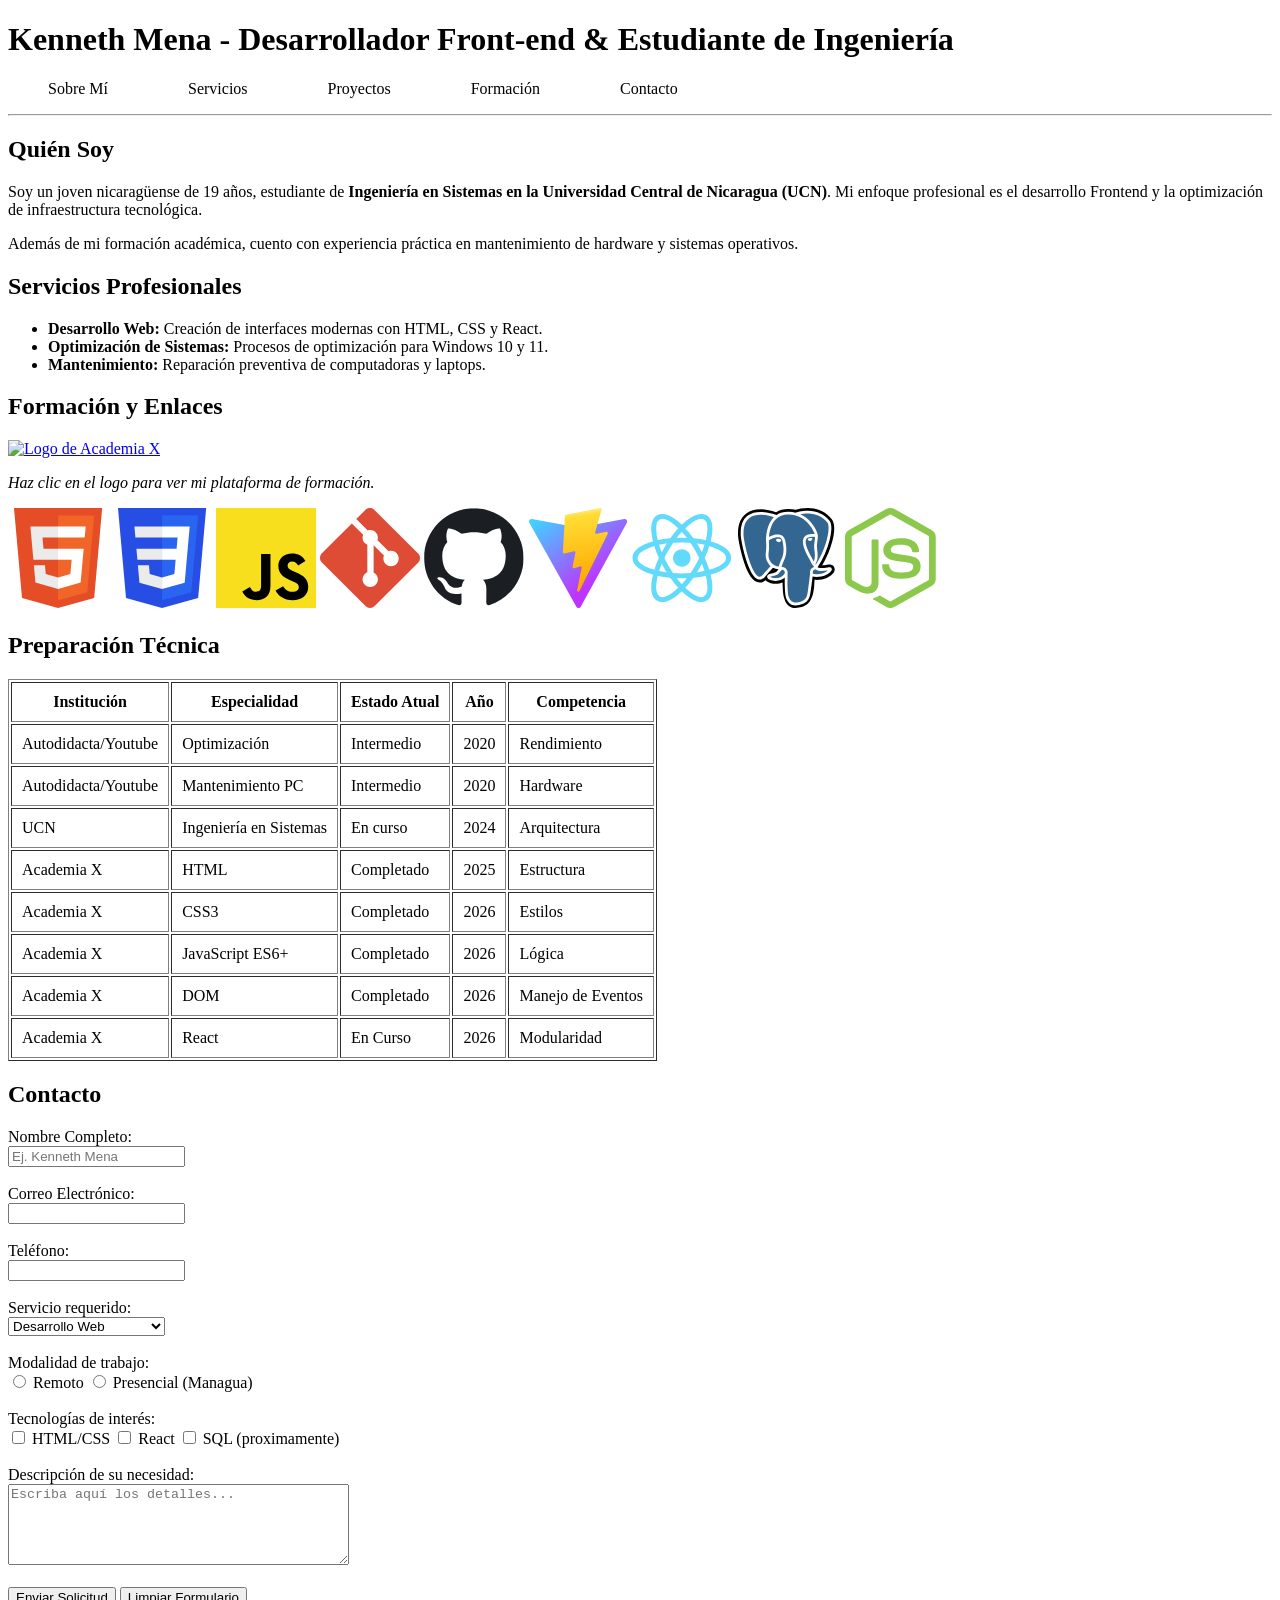
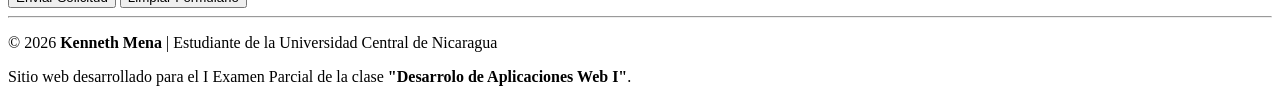
==== index.html @ 3bc9c909 "Cambios en el html" ====
<!DOCTYPE html>
<html lang="es">

<head>
    <meta charset="UTF-8">
    <meta name="viewport" content="width=device-width, initial-scale=1.0">
    <meta name="description" content="Portafolio Profesional de Kenneth Mena - Ingeniería en Sistemas UCN">
    <title>Kenneth Mena | Ingeniería en Sistemas</title>
</head>

<body>

    <header>
        <h1>Kenneth Mena - Desarrollador Front-end & Estudiante de Ingeniería</h1>
        <nav>
            <ul>
                <li><a href="#quienSoy">Sobre Mí</a></li>
                <li><a href="#servicios">Servicios</a></li>
                <li><a href="#proyectos">Proyectos</a></li>
                <li><a href="#formacion">Formación</a></li>
                <li><a href="#contacto">Contacto</a></li>
            </ul>
        </nav>
    </header>

    <hr>

    <section id="quienSoy">
        <h2>Quién Soy</h2>
        <p>Soy un joven nicaragüense de 19 años, estudiante de <strong>Ingeniería en Sistemas en la Universidad Central
                de Nicaragua (UCN)</strong>. Mi enfoque profesional es el desarrollo Frontend y la optimización de
            infraestructura tecnológica.</p>
        <p>Además de mi formación académica, cuento con experiencia práctica en mantenimiento de hardware y sistemas
            operativos.</p>
    </section>

    <section id="servicios">
        <h2>Servicios Profesionales</h2>
        <ul>
            <li>
                <strong>Desarrollo Web:</strong> Creación de interfaces modernas con HTML, CSS y React.
            </li>
            <li>
                <strong>Optimización de Sistemas:</strong> Procesos de optimización para Windows 10 y 11.
            </li>
            <li>
                <strong>Mantenimiento:</strong> Reparación preventiva de computadoras y laptops.
            </li>
        </ul>
    </section>

    <section id="galeria">
        <h2>Formación y Enlaces</h2>
        <a href="https://academia-x.com" target="_blank">
            <img src="https://tse4.mm.bing.net/th/id/OIP.YgJsI3BnexDTsaXKz3Ic4QHaHa?rs=1&pid=ImgDetMain&o=7&rm=3"
                alt="Logo de Academia X" width="150" height="150">
        </a>
        <p>
            <em>Haz clic en el logo para ver mi plataforma de formación.</em>
        </p>

        <img src="assets/Logo/html5-logo_svgstack_com_28511775931695.svg" alt="HTML5"
            width="100" height="100">
        <img src="assets/Logo/css-logo_svgstack_com_28131775931871.svg" alt="CSS3"
            width="100" height="100">
        <img src="assets/Logo/javascript-logo_svgstack_com_28641775931630.svg" alt="Vanilla Javascript"
            width="100" height="100">        
            <img src="assets/Logo/git-logo-svg_svgstack_com_28381775931685.svg" alt="Git"
            width="100" height="100">
            <img src="assets/Logo/github-logo_svgstack_com_50361775931677.svg" alt="Github"
            width="100" height="100">
            <img src="assets/Logo/vite-js-logo_svgstack_com_31531775931664.svg" alt="Vite"
            width="100" height="100">
        <img src="assets/Logo/react-icon_svgstack_com_29171775931881.svg" alt=" React"
            width="100" height="100">
            <img src="assets/Logo/postgre-sql-logo_svgstack_com_29021775931913.svg" alt="SQL"
            width="100" height="100">
            <img src="assets/Logo/nodejs-logo_svgstack_com_28911775931940.svg" alt="Node JS"
            width="100" height="100">

    </section>

    <section id="formacion">
        <h2>Preparación Técnica</h2>
        <table border="1" cellpadding="10">
            <thead>
                <tr>
                    <th>Institución</th>
                    <th>Especialidad</th>
                    <th>Estado Atual</th>
                    <th>Año</th>
                    <th>Competencia</th>
                </tr>
            </thead>
            <tbody>
                <tr>
                    <td>Autodidacta/Youtube</td>
                    <td>Optimización</td>
                    <td>Intermedio</td>
                    <td>2020</td>
                    <td>Rendimiento</td>
                </tr>
                <tr>
                    <td>Autodidacta/Youtube</td>
                    <td>Mantenimiento PC</td>
                    <td>Intermedio</td>
                    <td>2020</td>
                    <td>Hardware</td>
                </tr>
                <tr>
                    <td>UCN</td>
                    <td>Ingeniería en Sistemas</td>
                    <td>En curso</td>
                    <td>2024</td>
                    <td>Arquitectura</td>
                </tr>
                <tr>
                    <td>Academia X</td>
                    <td>HTML</td>
                    <td>Completado</td>
                    <td>2025</td>
                    <td>Estructura</td>
                </tr>
                <tr>
                    <td>Academia X</td>
                    <td>CSS3</td>
                    <td>Completado</td>
                    <td>2026</td>
                    <td>Estilos</td>
                </tr>
                <tr>
                    <td>Academia X</td>
                    <td>JavaScript ES6+</td>
                    <td>Completado</td>
                    <td>2026</td>
                    <td>Lógica</td>
                </tr>
                <tr>
                    <td>Academia X</td>
                    <td>DOM</td>
                    <td>Completado</td>
                    <td>2026</td>
                    <td>Manejo de Eventos</td>
                </tr>
                <tr>
                    <td>Academia X</td>
                    <td>React</td>
                    <td>En Curso</td>
                    <td>2026</td>
                    <td>Modularidad</td>
                </tr>
            </tbody>
        </table>
    </section>

    <section id="contacto">
        <h2>Contacto</h2>
        <form action="#" method="POST">
            <label for="nombre">Nombre Completo:</label><br>
            <input type="text" id="nombre" name="nombre" placeholder="Ej. Kenneth Mena" required><br><br>

            <label for="correo">Correo Electrónico:</label><br>
            <input type="email" id="correo" name="correo" required><br><br>

            <label for="telefono">Teléfono:</label><br>
            <input type="tel" id="telefono" name="telefono" ><br><br>

            <label for="servicio">Servicio requerido:</label><br>
            <select id="servicio" name="servicio">
                <option value="desarrollo">Desarrollo Web</option>
                <option value="mantenimiento">Mantenimiento de PC</option>
                <option value="optimizacion">Optimización Windows</option>
            </select><br><br>

            <label>Modalidad de trabajo:</label><br>
            <input type="radio" id="remoto" name="modalidad" value="remoto">
            <label for="remoto">Remoto</label>
            <input type="radio" id="presencial" name="modalidad" value="presencial">
            <label for="presencial">Presencial (Managua)</label><br><br>

            <label>Tecnologías de interés:</label><br>
            <input type="checkbox" id="html" name="interes" value="html"> <label for="html">HTML/CSS</label>
            <input type="checkbox" id="react" name="interes" value="react"> <label for="react">React</label>
            <input type="checkbox" id="sql" name="interes" value="sql"> <label for="sql">SQL (proximamente)</label><br><br>

            <label for="mensaje">Descripción de su necesidad:</label><br>
            <textarea id="mensaje" name="mensaje" rows="5" cols="40"
                placeholder="Escriba aquí los detalles..."></textarea><br><br>

            <button type="submit">Enviar Solicitud</button>
            <button type="reset">Limpiar Formulario</button>
        </form>
    </section>

    <hr>

    <footer>
        <p>&copy; 2026 <strong>Kenneth Mena</strong> | Estudiante de la Universidad Central de Nicaragua</p>
        <p>Sitio web desarrollado para el I Examen Parcial de la clase <strong>"Desarrolo de Aplicaciones Web
                I"</strong>.</p>
    </footer>

</body>
<style>
    nav ul {
        display: flex;
        gap: 5rem;
        list-style: none;
    }
    li  a{
        color: black;
        text-decoration: none;
    }
</style>

</html>
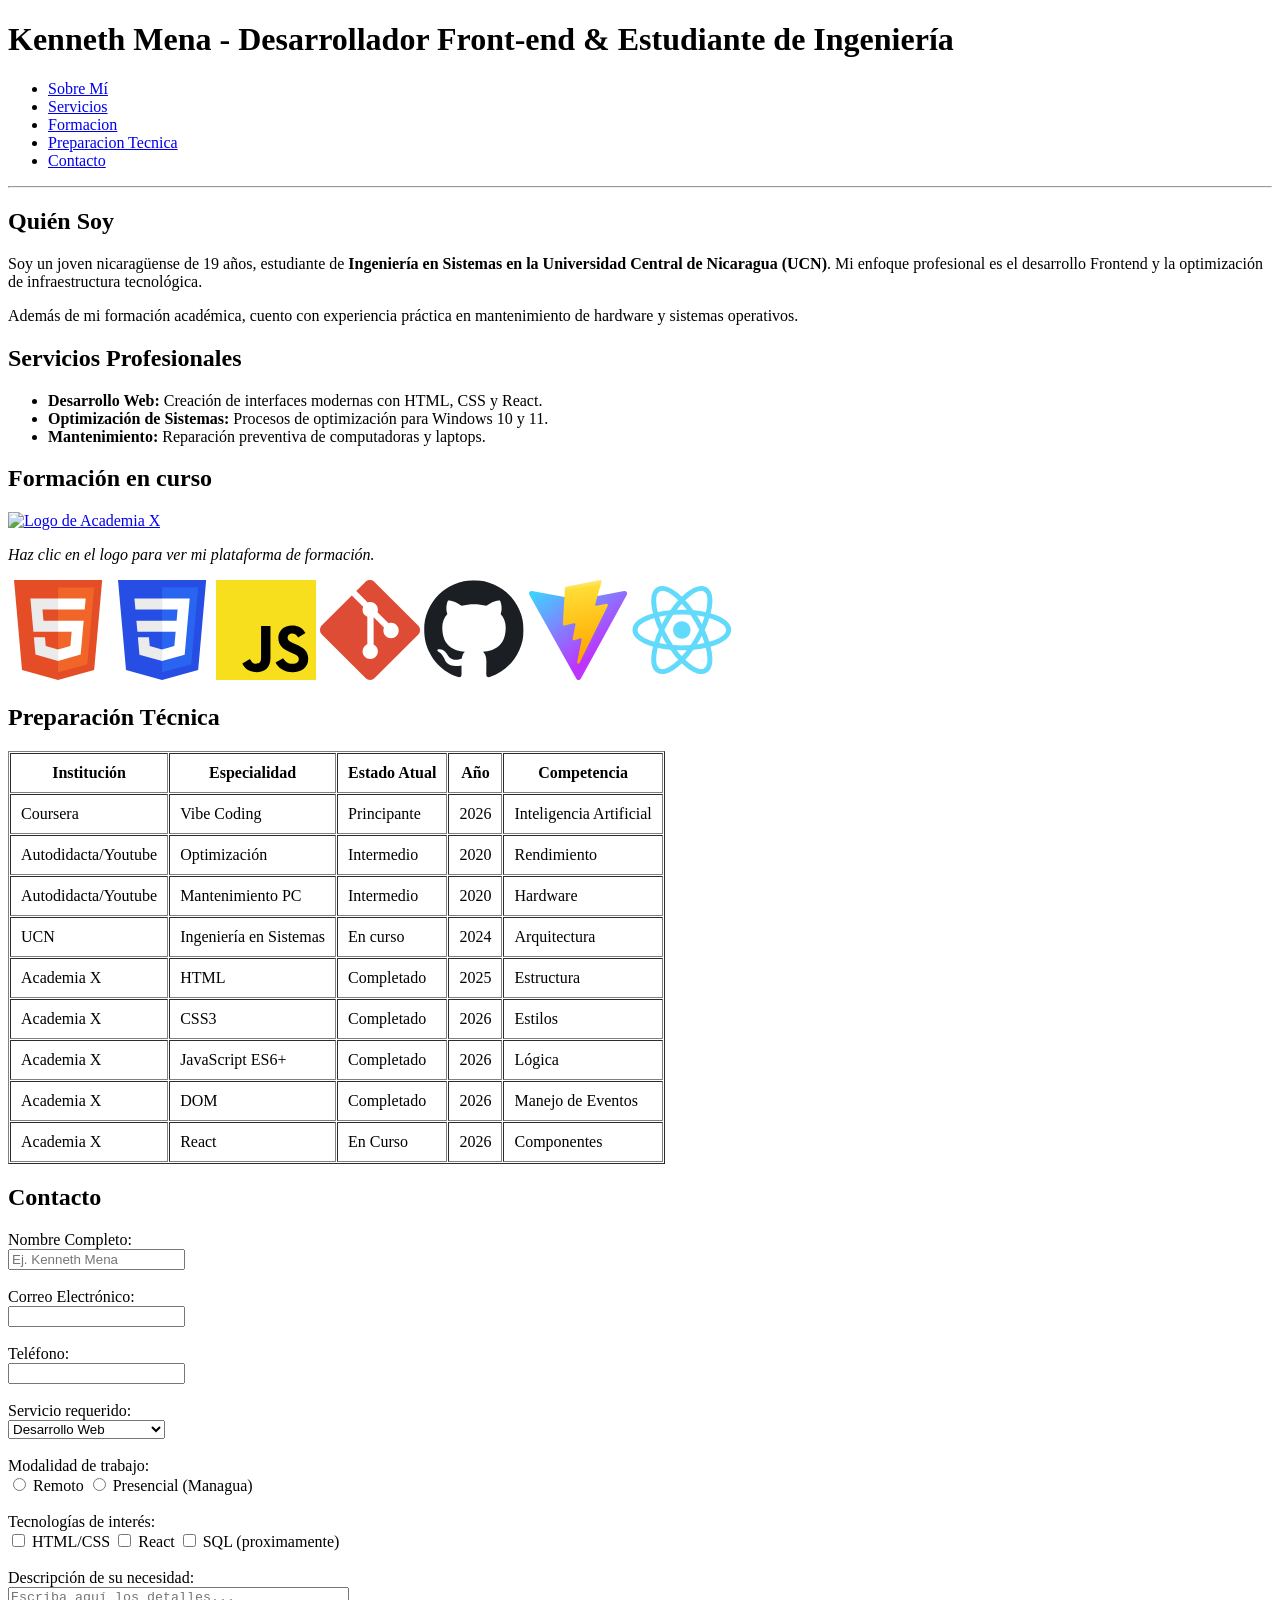
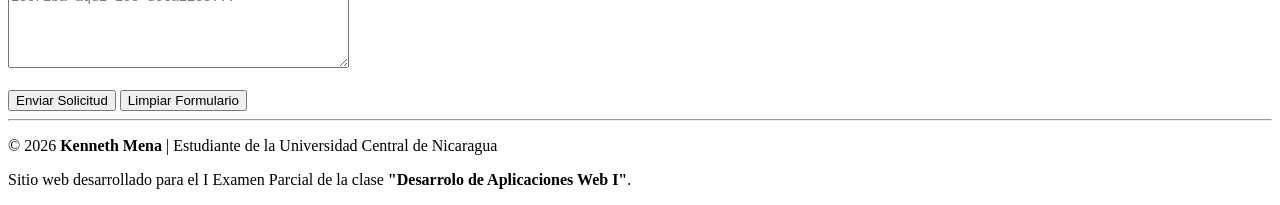
==== commit 8534d635: "cambios realizados en el index.html haciendo varias mejoras en el video de la presentacion en la exa" ====
--- a/index.html
+++ b/index.html
@@ -1,9 +1,8 @@
 <!DOCTYPE html>
-<html lang="es">
+<html lang="es-ni">
 
 <head>
     <meta charset="UTF-8">
-    <meta name="viewport" content="width=device-width, initial-scale=1.0">
     <meta name="description" content="Portafolio Profesional de Kenneth Mena - Ingeniería en Sistemas UCN">
     <title>Kenneth Mena | Ingeniería en Sistemas</title>
 </head>
@@ -16,8 +15,8 @@
             <ul>
                 <li><a href="#quienSoy">Sobre Mí</a></li>
                 <li><a href="#servicios">Servicios</a></li>
-                <li><a href="#proyectos">Proyectos</a></li>
-                <li><a href="#formacion">Formación</a></li>
+                <li><a href="#formacion1">Formacion</a></li>
+                <li><a href="#formacion2">Preparacion Tecnica</a></li>
                 <li><a href="#contacto">Contacto</a></li>
             </ul>
         </nav>
@@ -49,8 +48,8 @@
         </ul>
     </section>
 
-    <section id="galeria">
-        <h2>Formación y Enlaces</h2>
+    <section id="formacion1">
+        <h2>Formación en curso</h2>
         <a href="https://academia-x.com" target="_blank">
             <img src="https://tse4.mm.bing.net/th/id/OIP.YgJsI3BnexDTsaXKz3Ic4QHaHa?rs=1&pid=ImgDetMain&o=7&rm=3"
                 alt="Logo de Academia X" width="150" height="150">
@@ -73,16 +72,12 @@
             width="100" height="100">
         <img src="assets/Logo/react-icon_svgstack_com_29171775931881.svg" alt=" React"
             width="100" height="100">
-            <img src="assets/Logo/postgre-sql-logo_svgstack_com_29021775931913.svg" alt="SQL"
-            width="100" height="100">
-            <img src="assets/Logo/nodejs-logo_svgstack_com_28911775931940.svg" alt="Node JS"
-            width="100" height="100">
-
-    </section>
-
-    <section id="formacion">
+
+    </section>
+
+    <section id="formacion2">
         <h2>Preparación Técnica</h2>
-        <table border="1" cellpadding="10">
+        <table border="1" cellspacing="1" cellpadding="10">
             <thead>
                 <tr>
                     <th>Institución</th>
@@ -94,6 +89,13 @@
             </thead>
             <tbody>
                 <tr>
+                    <td>Coursera</td>
+                    <td>Vibe Coding</td>
+                    <td>Principante</td>
+                    <td>2026</td>
+                    <td>Inteligencia Artificial</td>
+                </tr>
+                <tr>
                     <td>Autodidacta/Youtube</td>
                     <td>Optimización</td>
                     <td>Intermedio</td>
@@ -147,15 +149,16 @@
                     <td>React</td>
                     <td>En Curso</td>
                     <td>2026</td>
-                    <td>Modularidad</td>
+                    <td>Componentes</td>
                 </tr>
             </tbody>
+            
         </table>
     </section>
 
     <section id="contacto">
         <h2>Contacto</h2>
-        <form action="#" method="POST">
+        <form action="#" method="post">
             <label for="nombre">Nombre Completo:</label><br>
             <input type="text" id="nombre" name="nombre" placeholder="Ej. Kenneth Mena" required><br><br>
 
@@ -201,7 +204,11 @@
     </footer>
 
 </body>
+<!--
 <style>
+    html {
+   scroll-behavior: smooth;
+}
     nav ul {
         display: flex;
         gap: 5rem;
@@ -211,6 +218,7 @@
         color: black;
         text-decoration: none;
     }
+        
 </style>
-
+-->
 </html>
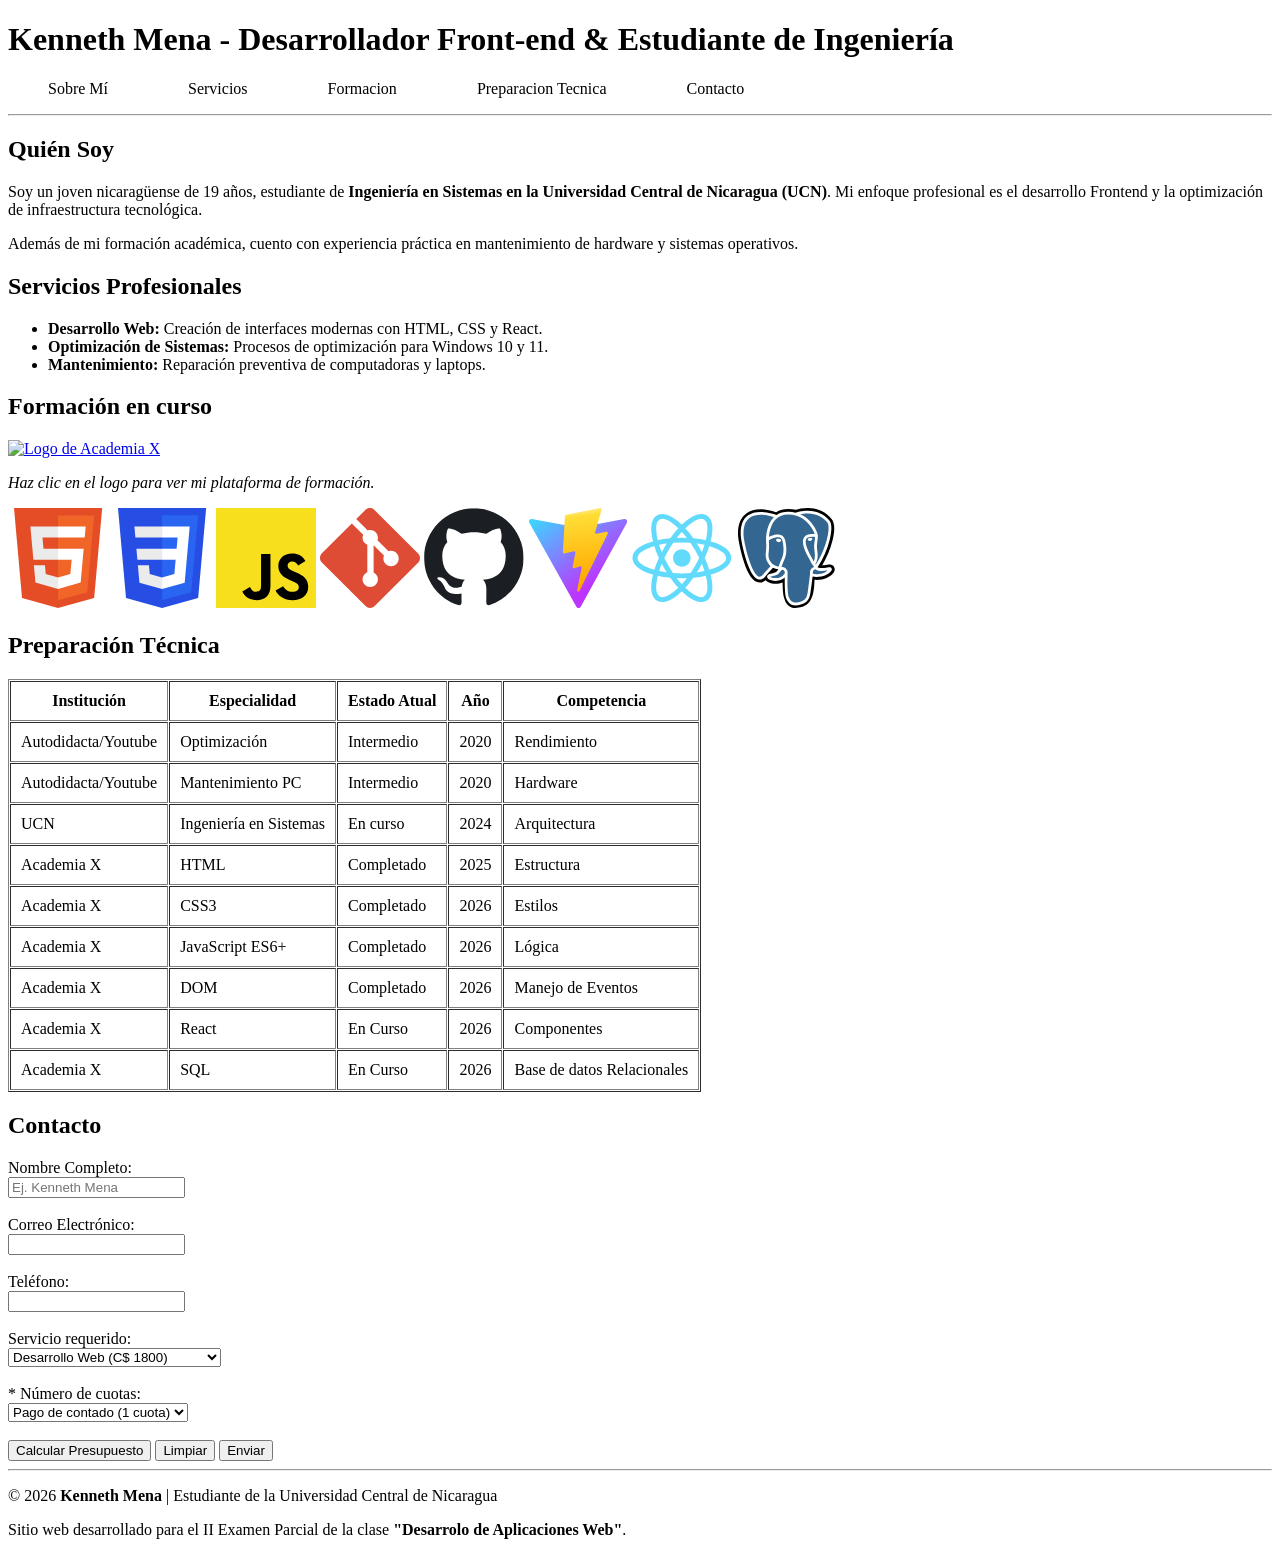
==== commit 4fe8c29f: "Cambios incluyen modificar el formulario, agregar un script.js utilizando el DOM para manipular el H" ====
--- a/index.html
+++ b/index.html
@@ -4,6 +4,7 @@
 <head>
     <meta charset="UTF-8">
     <meta name="description" content="Portafolio Profesional de Kenneth Mena - Ingeniería en Sistemas UCN">
+    <script src="script.js" defer></script>
     <title>Kenneth Mena | Ingeniería en Sistemas</title>
 </head>
 
@@ -72,6 +73,8 @@
             width="100" height="100">
         <img src="assets/Logo/react-icon_svgstack_com_29171775931881.svg" alt=" React"
             width="100" height="100">
+            <img src="assets/Logo/postgre-sql-logo_svgstack_com_29021775931913.svg" alt=" PostgreSQL"
+            width="100" height="100">
 
     </section>
 
@@ -88,13 +91,7 @@
                 </tr>
             </thead>
             <tbody>
-                <tr>
-                    <td>Coursera</td>
-                    <td>Vibe Coding</td>
-                    <td>Principante</td>
-                    <td>2026</td>
-                    <td>Inteligencia Artificial</td>
-                </tr>
+
                 <tr>
                     <td>Autodidacta/Youtube</td>
                     <td>Optimización</td>
@@ -151,63 +148,69 @@
                     <td>2026</td>
                     <td>Componentes</td>
                 </tr>
+                 <tr>
+                    <td>Academia X</td>
+                    <td>SQL</td>
+                    <td>En Curso</td>
+                    <td>2026</td>
+                    <td>Base de datos Relacionales</td>
+                </tr>
             </tbody>
             
         </table>
     </section>
 
-    <section id="contacto">
-        <h2>Contacto</h2>
-        <form action="#" method="post">
-            <label for="nombre">Nombre Completo:</label><br>
-            <input type="text" id="nombre" name="nombre" placeholder="Ej. Kenneth Mena" required><br><br>
-
-            <label for="correo">Correo Electrónico:</label><br>
-            <input type="email" id="correo" name="correo" required><br><br>
-
-            <label for="telefono">Teléfono:</label><br>
-            <input type="tel" id="telefono" name="telefono" ><br><br>
-
-            <label for="servicio">Servicio requerido:</label><br>
-            <select id="servicio" name="servicio">
-                <option value="desarrollo">Desarrollo Web</option>
-                <option value="mantenimiento">Mantenimiento de PC</option>
-                <option value="optimizacion">Optimización Windows</option>
-            </select><br><br>
-
-            <label>Modalidad de trabajo:</label><br>
-            <input type="radio" id="remoto" name="modalidad" value="remoto">
-            <label for="remoto">Remoto</label>
-            <input type="radio" id="presencial" name="modalidad" value="presencial">
-            <label for="presencial">Presencial (Managua)</label><br><br>
-
-            <label>Tecnologías de interés:</label><br>
-            <input type="checkbox" id="html" name="interes" value="html"> <label for="html">HTML/CSS</label>
-            <input type="checkbox" id="react" name="interes" value="react"> <label for="react">React</label>
-            <input type="checkbox" id="sql" name="interes" value="sql"> <label for="sql">SQL (proximamente)</label><br><br>
-
-            <label for="mensaje">Descripción de su necesidad:</label><br>
-            <textarea id="mensaje" name="mensaje" rows="5" cols="40"
-                placeholder="Escriba aquí los detalles..."></textarea><br><br>
-
-            <button type="submit">Enviar Solicitud</button>
-            <button type="reset">Limpiar Formulario</button>
-        </form>
-    </section>
+   <section id="contacto">
+    <h2>Contacto</h2>
+    <form id="formCotizador">
+        <label for="nombre">Nombre Completo:</label><br>
+        <input type="text" id="nombre" name="nombre" placeholder="Ej. Kenneth Mena" required><br><br>
+
+        <label for="correo">Correo Electrónico:</label><br>
+        <input type="email" id="correo" name="correo" required><br><br>
+
+        <label for="telefono">Teléfono:</label><br>
+        <input type="tel" id="telefono" name="telefono"><br><br>
+
+        <label for="servicio">Servicio requerido:</label><br>
+        <select id="servicio" name="servicio">
+            <option value="desarrolloWeb">Desarrollo Web (C$ 1800)</option>
+            <option value="mantenimiento">Mantenimiento de PC (C$ 800)</option>
+            <option value="optimizacion">Optimización Windows (C$ 600)</option>
+        </select><br><br>
+
+        <label for="cuotas">* Número de cuotas:</label><br>
+        <select id="cuotas" name="cuotas">
+            <option value="1">Pago de contado (1 cuota)</option>
+            <option value="2">2 cuotas</option>
+            <option value="3">3 cuotas</option>
+            <option value="4">4 cuotas</option>
+        </select><br><br>   
+
+        <button type="submit">Calcular Presupuesto</button>
+        <button type="reset">Limpiar</button>
+        <button>  Enviar</button>
+    </form>
+
+    <div id="resultadoCotizacion">
+        <h3> Resumen de tu Presupuesto</h3>
+        <p id="resumenTexto"></p>
+        <div id="detalleCuotas"></div>
+    </div>
+</section>
 
     <hr>
 
     <footer>
         <p>&copy; 2026 <strong>Kenneth Mena</strong> | Estudiante de la Universidad Central de Nicaragua</p>
-        <p>Sitio web desarrollado para el I Examen Parcial de la clase <strong>"Desarrolo de Aplicaciones Web
-                I"</strong>.</p>
+        <p>Sitio web desarrollado para el II Examen Parcial de la clase <strong>"Desarrolo de Aplicaciones Web"</strong>.</p>
     </footer>
 
 </body>
-<!--
+
 <style>
     html {
-   scroll-behavior: smooth;
+   scroll-behavior:smooth;
 }
     nav ul {
         display: flex;
@@ -218,7 +221,13 @@
         color: black;
         text-decoration: none;
     }
+    #resultadoCotizacion{
+         Display: none;
+         margin-top: 20px;
+         padding: 15px; 
+         border: 2px solid #00fd3b; 
+         background-color: #e9f7ef;
         
+    }
 </style>
--->
 </html>
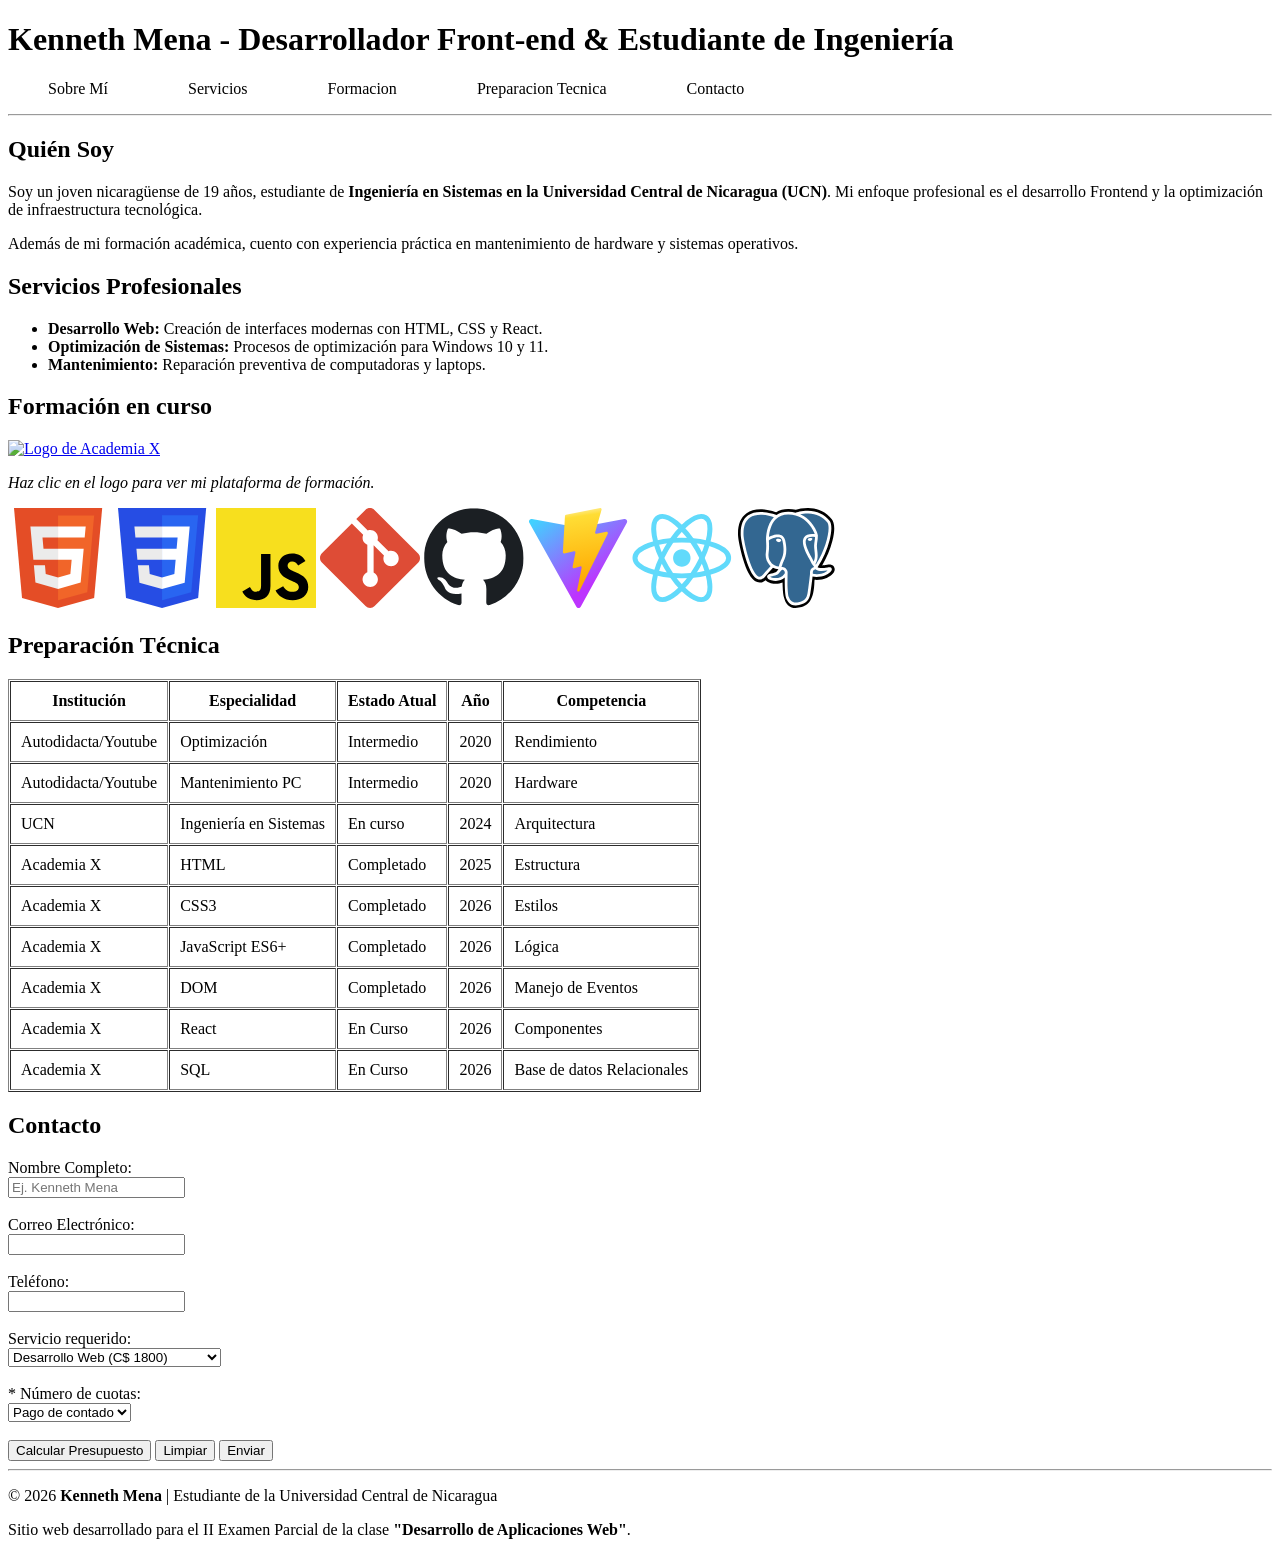
==== commit 8bef32d9: "una letra en el footer es el cambio" ====
--- a/index.html
+++ b/index.html
@@ -181,7 +181,7 @@
 
         <label for="cuotas">* Número de cuotas:</label><br>
         <select id="cuotas" name="cuotas">
-            <option value="1">Pago de contado (1 cuota)</option>
+            <option value="1">Pago de contado</option>
             <option value="2">2 cuotas</option>
             <option value="3">3 cuotas</option>
             <option value="4">4 cuotas</option>
@@ -203,7 +203,7 @@
 
     <footer>
         <p>&copy; 2026 <strong>Kenneth Mena</strong> | Estudiante de la Universidad Central de Nicaragua</p>
-        <p>Sitio web desarrollado para el II Examen Parcial de la clase <strong>"Desarrolo de Aplicaciones Web"</strong>.</p>
+        <p>Sitio web desarrollado para el II Examen Parcial de la clase <strong>"Desarrollo de Aplicaciones Web"</strong>.</p>
     </footer>
 
 </body>
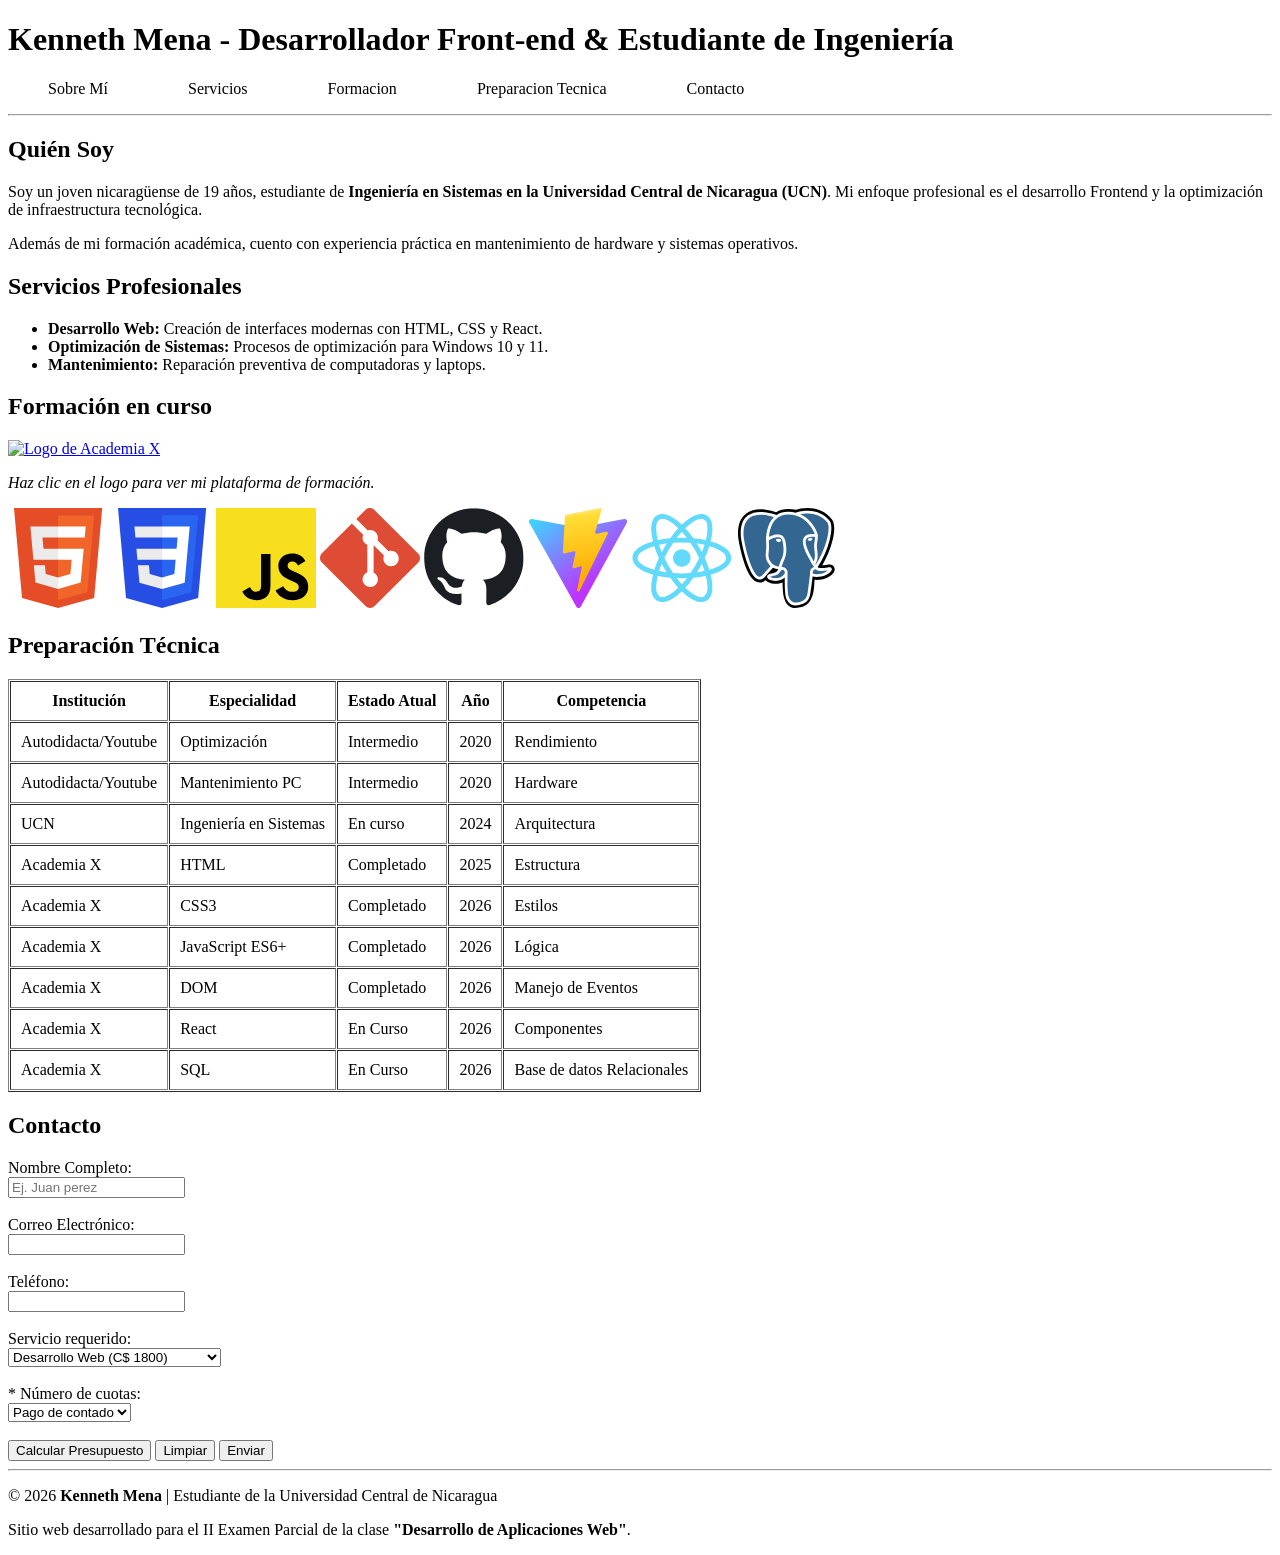
==== commit 0080074f: "Cambios en el script.js y html" ====
--- a/index.html
+++ b/index.html
@@ -5,6 +5,7 @@
     <meta charset="UTF-8">
     <meta name="description" content="Portafolio Profesional de Kenneth Mena - Ingeniería en Sistemas UCN">
     <script src="script.js" defer></script>
+    <link rel="stylesheet" href="styles.css">
     <title>Kenneth Mena | Ingeniería en Sistemas</title>
 </head>
 
@@ -164,7 +165,7 @@
     <h2>Contacto</h2>
     <form id="formCotizador">
         <label for="nombre">Nombre Completo:</label><br>
-        <input type="text" id="nombre" name="nombre" placeholder="Ej. Kenneth Mena" required><br><br>
+        <input type="text" id="nombre" name="nombre" placeholder="Ej. Juan perez" required><br><br>
 
         <label for="correo">Correo Electrónico:</label><br>
         <input type="email" id="correo" name="correo" required><br><br>
@@ -205,29 +206,5 @@
         <p>&copy; 2026 <strong>Kenneth Mena</strong> | Estudiante de la Universidad Central de Nicaragua</p>
         <p>Sitio web desarrollado para el II Examen Parcial de la clase <strong>"Desarrollo de Aplicaciones Web"</strong>.</p>
     </footer>
-
 </body>
-
-<style>
-    html {
-   scroll-behavior:smooth;
-}
-    nav ul {
-        display: flex;
-        gap: 5rem;
-        list-style: none;
-    }
-    li  a{
-        color: black;
-        text-decoration: none;
-    }
-    #resultadoCotizacion{
-         Display: none;
-         margin-top: 20px;
-         padding: 15px; 
-         border: 2px solid #00fd3b; 
-         background-color: #e9f7ef;
-        
-    }
-</style>
 </html>
--- a/styles.css
+++ b/styles.css
@@ -0,0 +1,20 @@
+ html {
+   scroll-behavior:smooth;
+}
+    nav ul {
+        display: flex;
+        gap: 5rem;
+        list-style: none;
+    }
+    li  a{
+        color: black;
+        text-decoration: none;
+    }
+    #resultadoCotizacion{
+         Display: none;
+         margin-top: 20px;
+         padding: 15px; 
+         border: 2px solid #00fd3b; 
+         background-color: #e9f7ef;
+        
+    }
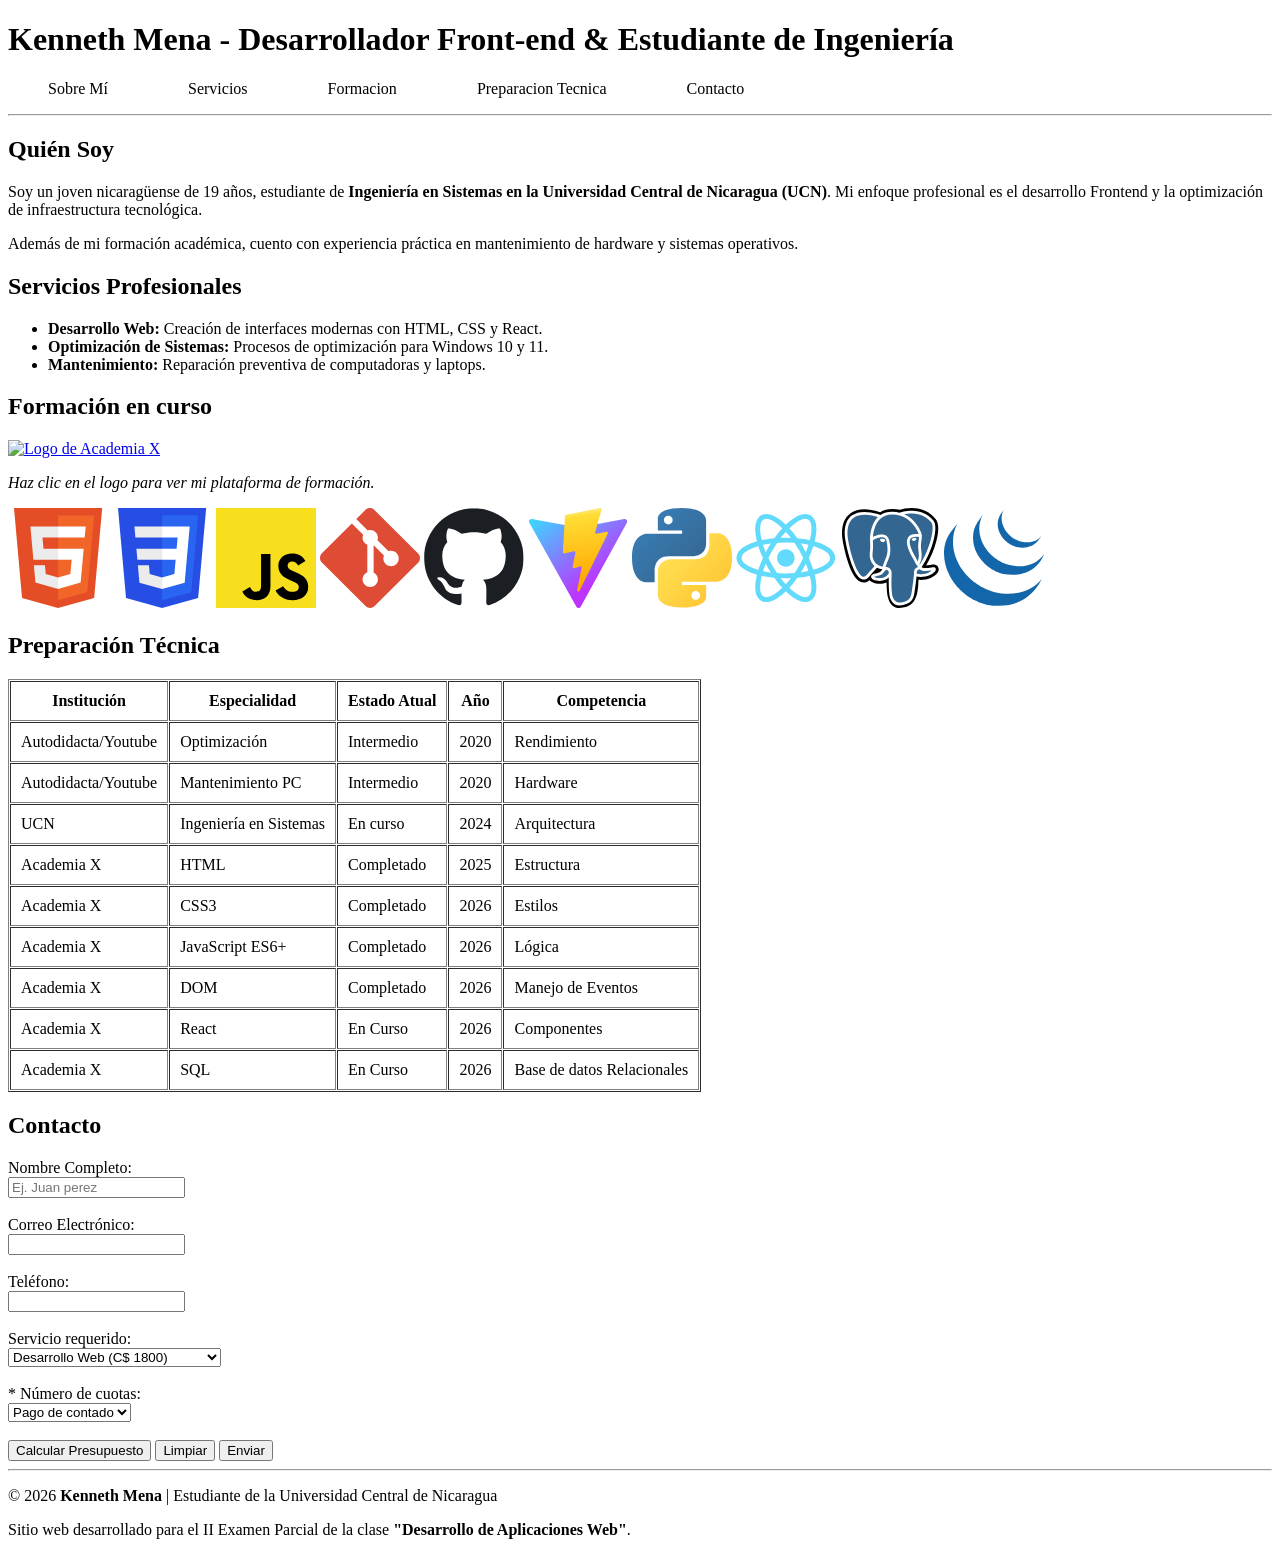
==== commit 701050d3: "Cambios en el html y nuevos iconos" ====
--- a/index.html
+++ b/index.html
@@ -64,7 +64,7 @@
             width="100" height="100">
         <img src="assets/Logo/css-logo_svgstack_com_28131775931871.svg" alt="CSS3"
             width="100" height="100">
-        <img src="assets/Logo/javascript-logo_svgstack_com_28641775931630.svg" alt="Vanilla Javascript"
+        <img src="assets/Logo/javascript-logo_svgstack_com_28641775931630.svg" alt="Javascript"
             width="100" height="100">        
             <img src="assets/Logo/git-logo-svg_svgstack_com_28381775931685.svg" alt="Git"
             width="100" height="100">
@@ -72,9 +72,13 @@
             width="100" height="100">
             <img src="assets/Logo/vite-js-logo_svgstack_com_31531775931664.svg" alt="Vite"
             width="100" height="100">
+            <img src="assets/Logo/python-logo_svgstack_com_29121781999426.svg" alt=" Python"
+            width="100" height="100">
         <img src="assets/Logo/react-icon_svgstack_com_29171775931881.svg" alt=" React"
             width="100" height="100">
             <img src="assets/Logo/postgre-sql-logo_svgstack_com_29021775931913.svg" alt=" PostgreSQL"
+            width="100" height="100">
+            <img src="assets/Logo/jquery-logo-icon_svgstack_com_28631781999484.svg" alt="JQuery"
             width="100" height="100">
 
     </section>
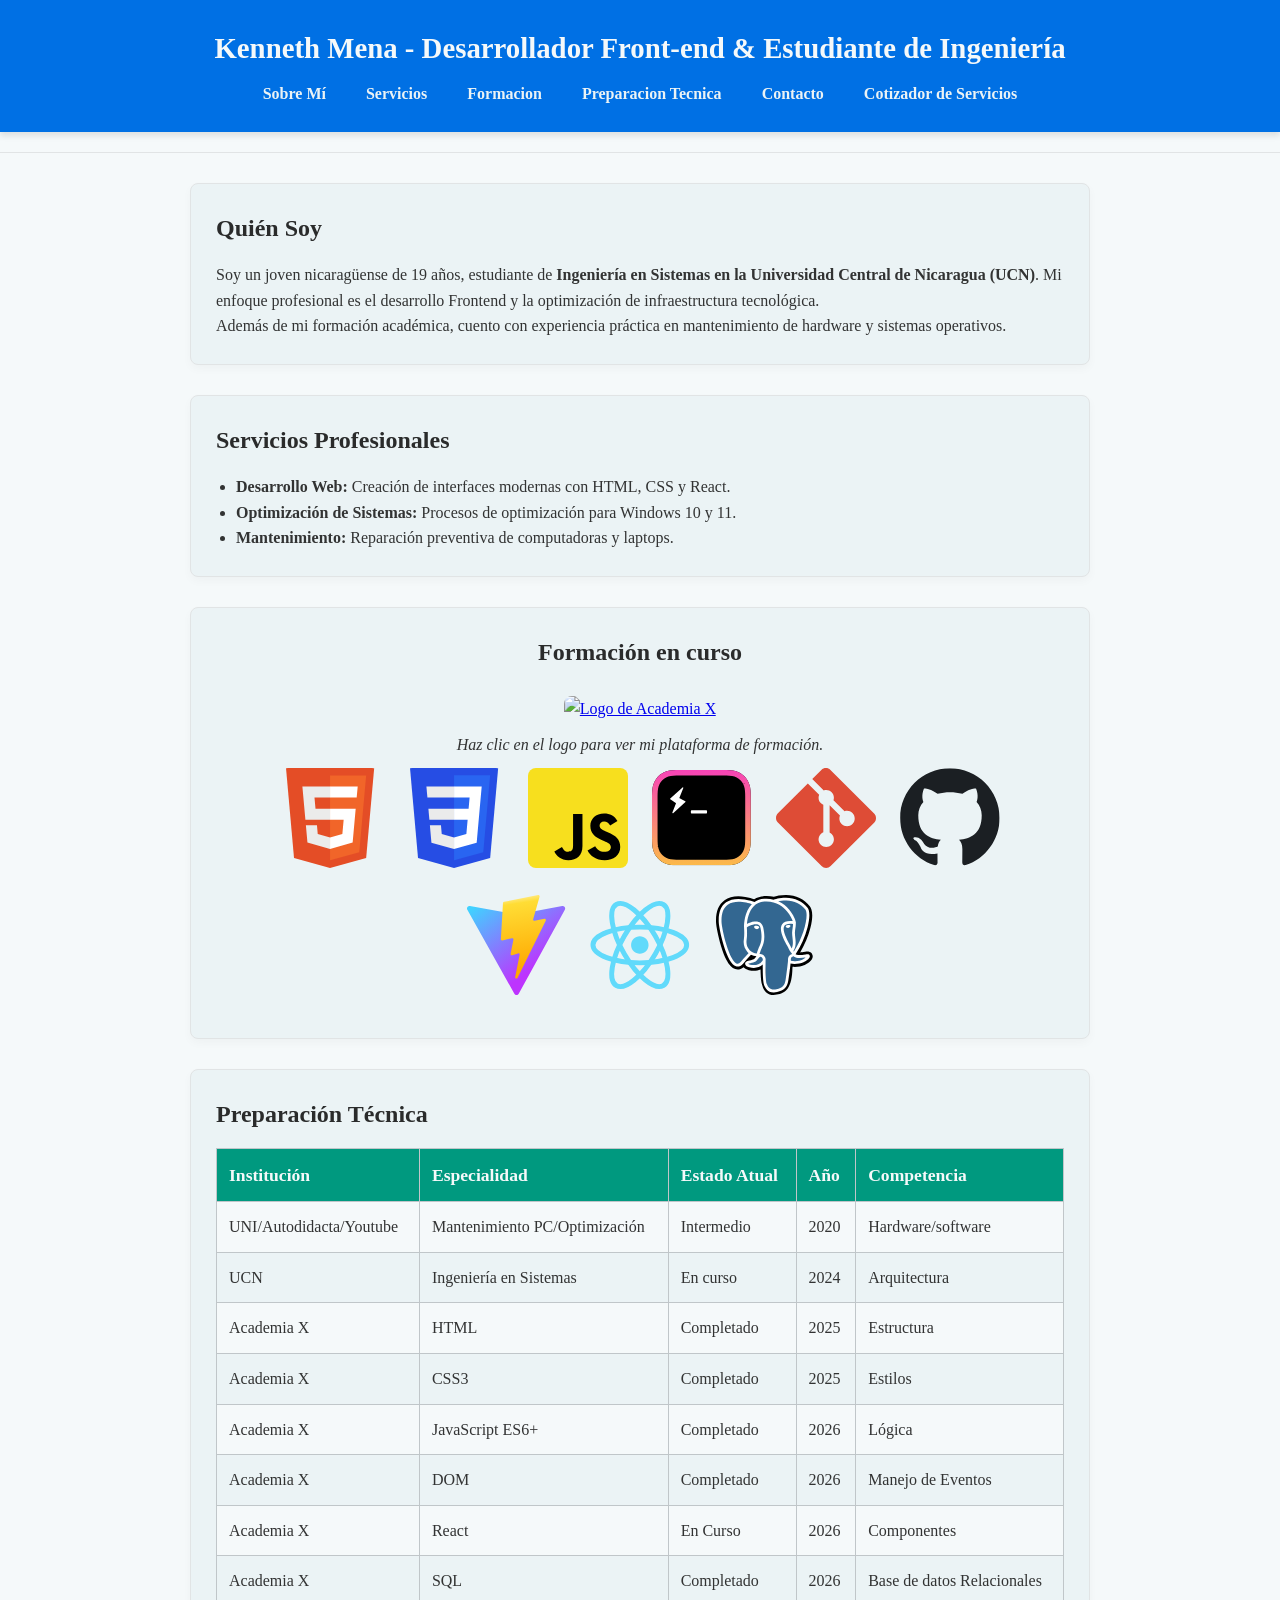
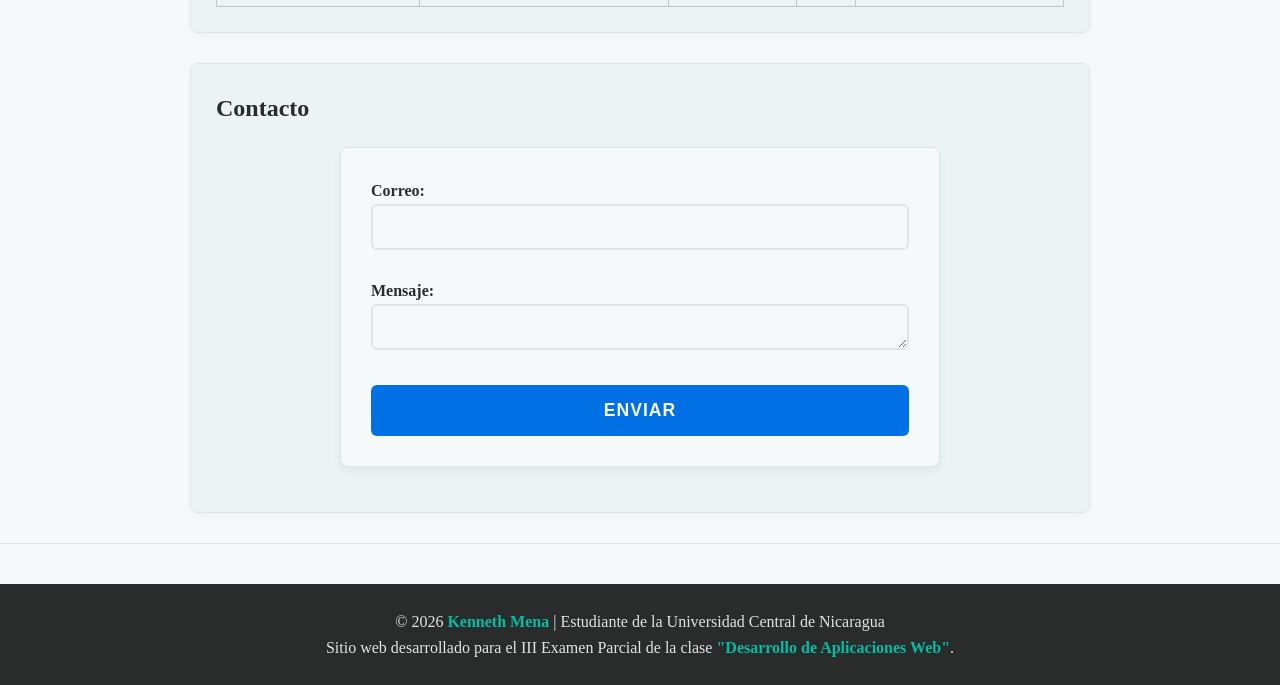
==== commit 050f410d: "He hecho muchisimos cambios en la logica del formulario y el cotizador de servicios, he organizado e" ====
--- a/index.html
+++ b/index.html
@@ -4,25 +4,28 @@
 <head>
     <meta charset="UTF-8">
     <meta name="description" content="Portafolio Profesional de Kenneth Mena - Ingeniería en Sistemas UCN">
-    <script src="script.js" defer></script>
-    <link rel="stylesheet" href="styles.css">
+    <script src="index.js" defer></script>
+    <script src="/assets/JS/script.js" defer></script>
+    <link rel="stylesheet" href="/assets/CSS/index.css">
     <title>Kenneth Mena | Ingeniería en Sistemas</title>
 </head>
 
 <body>
 
-    <header>
-        <h1>Kenneth Mena - Desarrollador Front-end & Estudiante de Ingeniería</h1>
-        <nav>
-            <ul>
-                <li><a href="#quienSoy">Sobre Mí</a></li>
-                <li><a href="#servicios">Servicios</a></li>
-                <li><a href="#formacion1">Formacion</a></li>
-                <li><a href="#formacion2">Preparacion Tecnica</a></li>
-                <li><a href="#contacto">Contacto</a></li>
-            </ul>
-        </nav>
-    </header>
+        <header>
+            <h1>Kenneth Mena - Desarrollador Front-end & Estudiante de Ingeniería</h1>
+            <nav>
+                <ul>
+                    <li><a href="#quienSoy">Sobre Mí</a></li>
+                    <li><a href="#servicios">Servicios</a></li>
+                    <li><a href="#formacion1">Formacion</a></li>
+                    <li><a href="#formacion2">Preparacion Tecnica</a></li>
+                    <li><a href="#contacto">Contacto</a></li>
+                    <li><a href="/assets/HTML/Cotizador.html">Cotizador de Servicios</a></li>
+
+                </ul>
+            </nav>
+        </header>
 
     <hr>
 
@@ -60,25 +63,22 @@
             <em>Haz clic en el logo para ver mi plataforma de formación.</em>
         </p>
 
-        <img src="assets/Logo/html5-logo_svgstack_com_28511775931695.svg" alt="HTML5"
+        <img src="assets/img/Logos/html5-logo_svgstack_com_28511775931695.svg" alt="HTML5"
             width="100" height="100">
-        <img src="assets/Logo/css-logo_svgstack_com_28131775931871.svg" alt="CSS3"
+        <img src="assets/img/Logos/css-logo_svgstack_com_28131775931871.svg" alt="CSS3"
             width="100" height="100">
-        <img src="assets/Logo/javascript-logo_svgstack_com_28641775931630.svg" alt="Javascript"
+        <img src="assets/img/Logos/javascript-logo_svgstack_com_28641775931630.svg" alt="Javascript"
             width="100" height="100">        
-            <img src="assets/Logo/git-logo-svg_svgstack_com_28381775931685.svg" alt="Git"
+            <img src="assets/img/Logos/Terminal.svg" alt="Terminal">
+            <img src="assets/img/Logos/git-logo-svg_svgstack_com_28381775931685.svg" alt="Git"
             width="100" height="100">
-            <img src="assets/Logo/github-logo_svgstack_com_50361775931677.svg" alt="Github"
+            <img src="assets/img/Logos/github-logo_svgstack_com_50361775931677.svg" alt="Github"
             width="100" height="100">
-            <img src="assets/Logo/vite-js-logo_svgstack_com_31531775931664.svg" alt="Vite"
+            <img src="assets/img/Logos/vite-js-logo_svgstack_com_31531775931664.svg" alt="Vite"
             width="100" height="100">
-            <img src="assets/Logo/python-logo_svgstack_com_29121781999426.svg" alt=" Python"
+        <img src="assets/img/Logos/react-icon_svgstack_com_29171775931881.svg" alt=" React"
             width="100" height="100">
-        <img src="assets/Logo/react-icon_svgstack_com_29171775931881.svg" alt=" React"
-            width="100" height="100">
-            <img src="assets/Logo/postgre-sql-logo_svgstack_com_29021775931913.svg" alt=" PostgreSQL"
-            width="100" height="100">
-            <img src="assets/Logo/jquery-logo-icon_svgstack_com_28631781999484.svg" alt="JQuery"
+            <img src="assets/img/Logos/postgre-sql-logo_svgstack_com_29021775931913.svg" alt=" PostgreSQL"
             width="100" height="100">
 
     </section>
@@ -98,18 +98,11 @@
             <tbody>
 
                 <tr>
-                    <td>Autodidacta/Youtube</td>
-                    <td>Optimización</td>
+                    <td>UNI/Autodidacta/Youtube</td>
+                    <td>Mantenimiento PC/Optimización</td>
                     <td>Intermedio</td>
                     <td>2020</td>
-                    <td>Rendimiento</td>
-                </tr>
-                <tr>
-                    <td>Autodidacta/Youtube</td>
-                    <td>Mantenimiento PC</td>
-                    <td>Intermedio</td>
-                    <td>2020</td>
-                    <td>Hardware</td>
+                    <td>Hardware/software</td>
                 </tr>
                 <tr>
                     <td>UCN</td>
@@ -129,7 +122,7 @@
                     <td>Academia X</td>
                     <td>CSS3</td>
                     <td>Completado</td>
-                    <td>2026</td>
+                    <td>2025</td>
                     <td>Estilos</td>
                 </tr>
                 <tr>
@@ -156,7 +149,7 @@
                  <tr>
                     <td>Academia X</td>
                     <td>SQL</td>
-                    <td>En Curso</td>
+                    <td>Completado</td>
                     <td>2026</td>
                     <td>Base de datos Relacionales</td>
                 </tr>
@@ -165,50 +158,26 @@
         </table>
     </section>
 
-   <section id="contacto">
+  <section id="contacto">
     <h2>Contacto</h2>
-    <form id="formCotizador">
-        <label for="nombre">Nombre Completo:</label><br>
-        <input type="text" id="nombre" name="nombre" placeholder="Ej. Juan perez" required><br><br>
-
-        <label for="correo">Correo Electrónico:</label><br>
-        <input type="email" id="correo" name="correo" required><br><br>
-
-        <label for="telefono">Teléfono:</label><br>
-        <input type="tel" id="telefono" name="telefono"><br><br>
-
-        <label for="servicio">Servicio requerido:</label><br>
-        <select id="servicio" name="servicio">
-            <option value="desarrolloWeb">Desarrollo Web (C$ 1800)</option>
-            <option value="mantenimiento">Mantenimiento de PC (C$ 800)</option>
-            <option value="optimizacion">Optimización Windows (C$ 600)</option>
-        </select><br><br>
-
-        <label for="cuotas">* Número de cuotas:</label><br>
-        <select id="cuotas" name="cuotas">
-            <option value="1">Pago de contado</option>
-            <option value="2">2 cuotas</option>
-            <option value="3">3 cuotas</option>
-            <option value="4">4 cuotas</option>
-        </select><br><br>   
-
-        <button type="submit">Calcular Presupuesto</button>
-        <button type="reset">Limpiar</button>
-        <button>  Enviar</button>
+    <form action="https://formspree.io/f/mdapnwwg" method="POST">
+        <label>
+            Correo:
+            <input type="email" name="email" required>
+        </label>
+        <label>
+            Mensaje:
+            <textarea name="mensaje" rows="1" required></textarea>
+        </label>
+        <button type="submit">Enviar</button>
     </form>
-
-    <div id="resultadoCotizacion">
-        <h3> Resumen de tu Presupuesto</h3>
-        <p id="resumenTexto"></p>
-        <div id="detalleCuotas"></div>
-    </div>
 </section>
 
     <hr>
 
     <footer>
         <p>&copy; 2026 <strong>Kenneth Mena</strong> | Estudiante de la Universidad Central de Nicaragua</p>
-        <p>Sitio web desarrollado para el II Examen Parcial de la clase <strong>"Desarrollo de Aplicaciones Web"</strong>.</p>
+        <p>Sitio web desarrollado para el III Examen Parcial de la clase <strong>"Desarrollo de Aplicaciones Web"</strong>.</p>
     </footer>
 </body>
 </html>
--- a/assets/CSS/index.css
+++ b/assets/CSS/index.css
@@ -0,0 +1,6 @@
+@import "./main.css";
+@import "./fonts.css";
+@import "./header.css";
+@import "./sections.css";
+@import "./table.css";
+@import "./contact.css";
